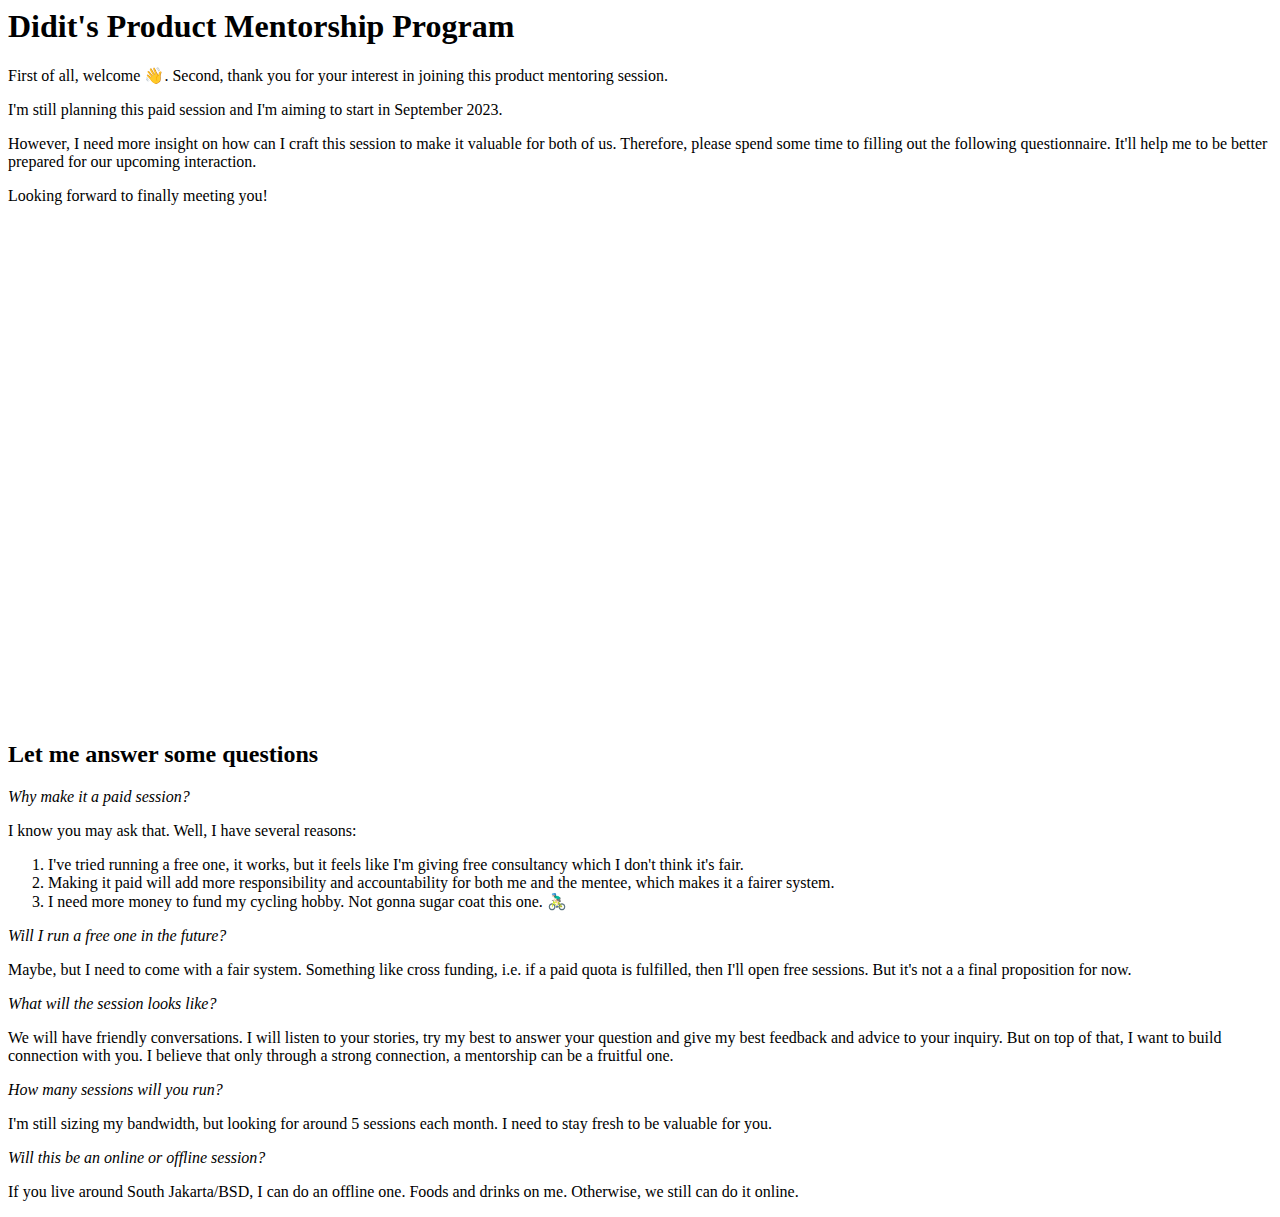
==== mentoring.html @ 769615be "Add initial content" ====
<html>

<head></head>

<body>
  <h1>Didit's Product Mentorship Program</h1>
  <p>First of all, welcome 👋. Second, thank you for your interest in joining this product mentoring session.</p>
  <p>I'm still planning this paid session and I'm aiming to start in September 2023.</p>
  <p>However, I need more insight on how can I craft this session to make it valuable for both of us. Therefore, please
    spend some time to filling out the following questionnaire. It'll help me to be better prepared for our upcoming
    interaction.</p>
  <p>Looking forward to finally meeting you!</p>

  <div data-tf-widget="Nn44AS0r" data-tf-opacity="100" data-tf-iframe-props="title=Didit Mentoring Inquiry"
    data-tf-transitive-search-params data-tf-medium="snippet" style="width:100%;height:500px;"></div>
  <script src="//embed.typeform.com/next/embed.js"></script>

  <h2>Let me answer some questions</h2>
  <p><em>Why make it a paid session?</em></p>
  <p>I know you may ask that. Well, I have several reasons:</p>
  <ol>
    <li>I've tried running a free one, it works, but it feels like I'm giving free consultancy which I don't think it's
      fair.</li>
    <li>Making it paid will add more responsibility and accountability for both me and the mentee, which makes it a
      fairer system.</li>
    <li>I need more money to fund my cycling hobby. Not gonna sugar coat this one. 🚴🏻‍♂️</li>
  </ol>
  <p><em>Will I run a free one in the future?</em></p>
  <p>Maybe, but I need to come with a fair system. Something like cross funding, i.e. if a paid quota is fulfilled, then
    I'll open free sessions. But it's not a a final proposition for now.</p>
  <p><em>What will the session looks like?</em></p>
  <p>We will have friendly conversations. I will listen to your stories, try my best to answer your question and give my
    best feedback and advice to your inquiry. But on top of that, I want to build connection with you. I believe that
    only through a strong connection, a mentorship can be a fruitful one.</p>
  <p><em>How many sessions will you run?</em></p>
  <p>I'm still sizing my bandwidth, but looking for around 5 sessions each month. I need to stay fresh to be valuable
    for you.</p>
  <p><em>Will this be an online or offline session?</em></p>
  <p>If you live around South Jakarta/BSD, I can do an offline one. Foods and drinks on me. Otherwise, we still can do
    it online.</p>

</body>

</html>
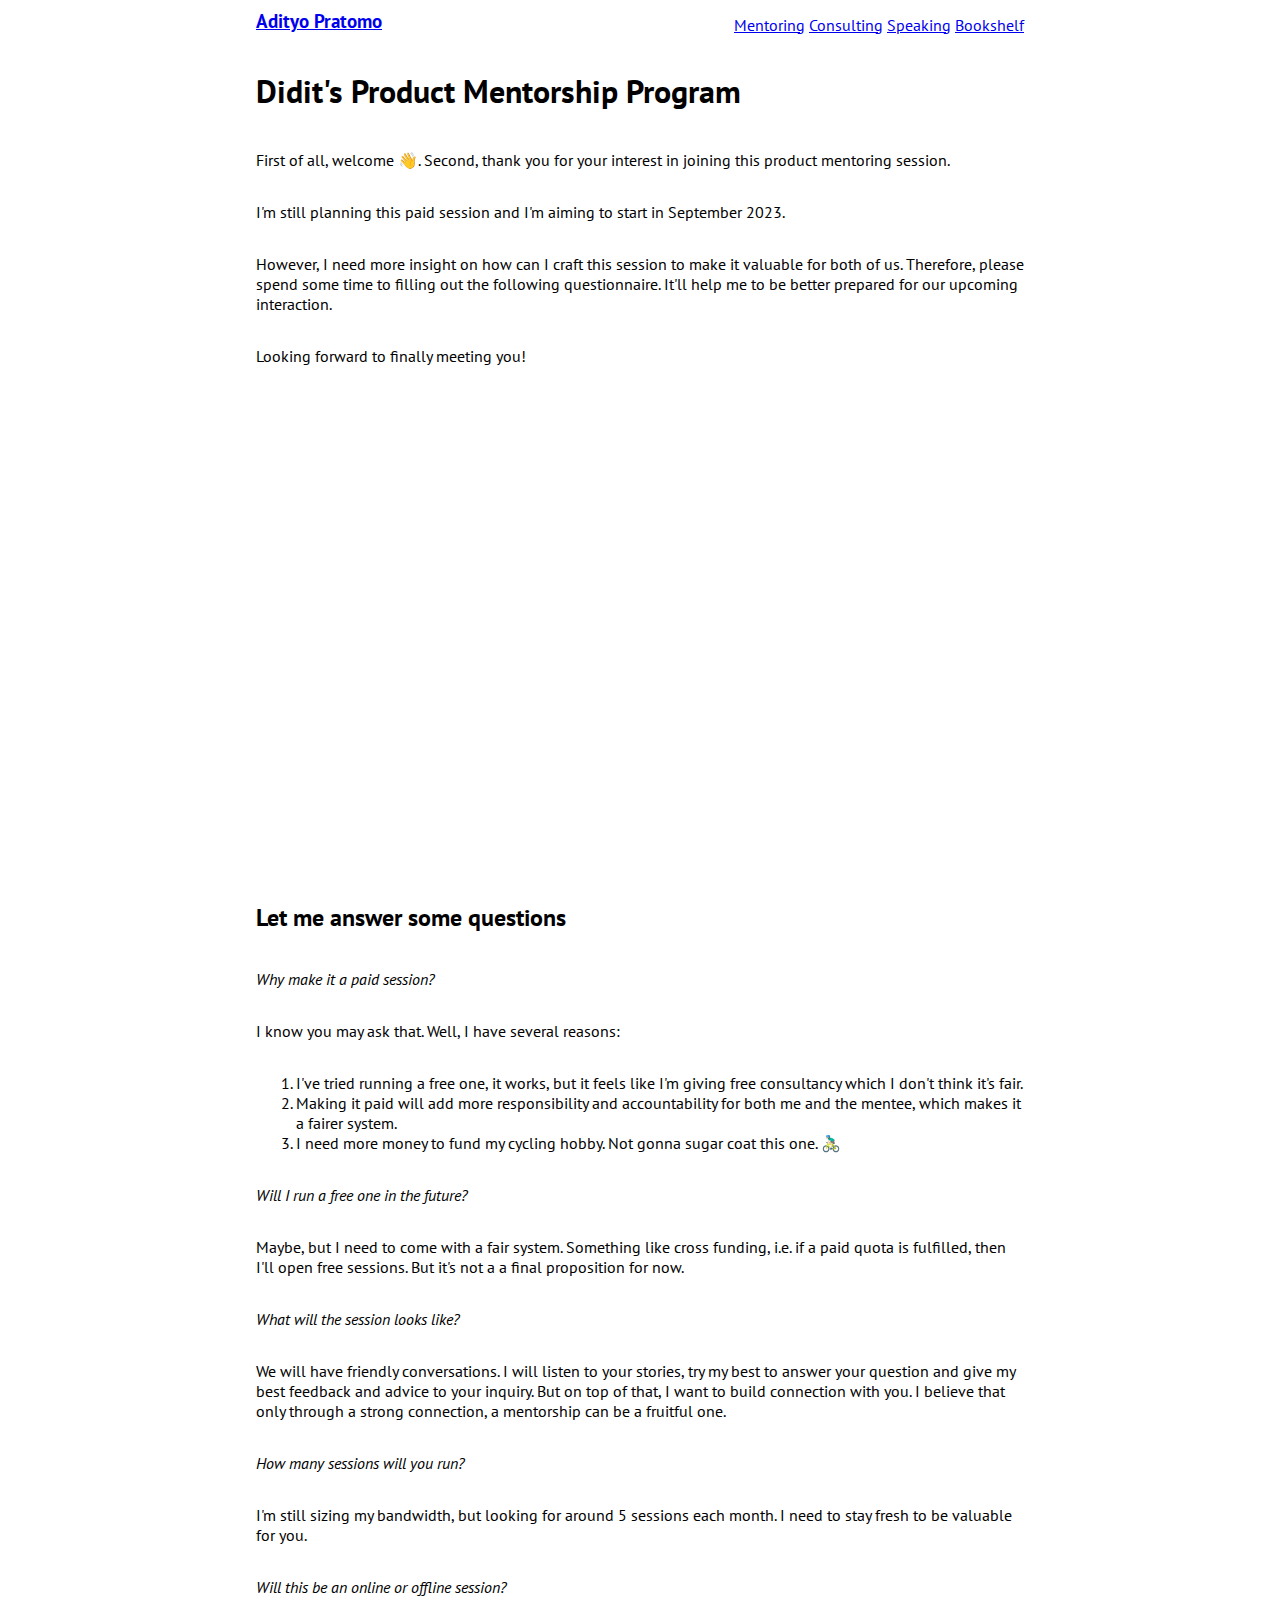
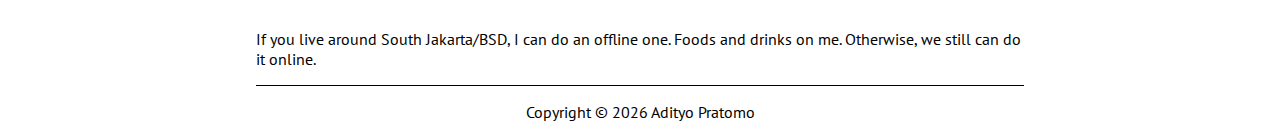
==== commit 10bbdea8: "update and style content" ====
--- a/mentoring.html
+++ b/mentoring.html
@@ -1,8 +1,26 @@
 <html>
 
-<head></head>
+
+<head>
+  <link rel="stylesheet" href="style.css">
+  <link rel="preconnect" href="https://fonts.googleapis.com">
+  <link rel="preconnect" href="https://fonts.gstatic.com" crossorigin>
+  <link href="https://fonts.googleapis.com/css2?family=PT+Sans:ital,wght@0,400;0,700;1,400;1,700&display=swap"
+    rel="stylesheet">
+</head>
 
 <body>
+  <nav>
+    <div id="nav-header">
+      <a class="site-title" href="index.html">Adityo Pratomo</a>
+    </div>
+    <div id="nav-items">
+      <a href="mentoring.html">Mentoring</a>
+      <a href="consulting.html">Consulting</a>
+      <a href="speaking.html">Speaking</a>
+      <a href="bookshelf.html">Bookshelf</a>
+    </div>
+  </nav>
   <h1>Didit's Product Mentorship Program</h1>
   <p>First of all, welcome 👋. Second, thank you for your interest in joining this product mentoring session.</p>
   <p>I'm still planning this paid session and I'm aiming to start in September 2023.</p>
@@ -39,6 +57,9 @@
   <p>If you live around South Jakarta/BSD, I can do an offline one. Foods and drinks on me. Otherwise, we still can do
     it online.</p>
 
+  <footer>
+    <p>Copyright &copy; <script>document.write(new Date().getFullYear())</script> Adityo Pratomo</p>
+  </footer>
 </body>
 
 </html>--- a/style.css
+++ b/style.css
@@ -0,0 +1,46 @@
+body {
+  width: 90%;
+  margin: auto;
+  display: flex;
+  flex-direction: column;
+  min-height: 100vh;
+  font-family: "PT Sans", serif;
+}
+
+nav {
+  display: flex;
+  flex-direction: column;
+  align-items: center;
+  padding: 24px 0;
+}
+
+nav #nav-header {
+  margin-bottom: 8px;
+}
+
+nav .site-title {
+  font-size: larger;
+  font-weight: 700;
+}
+
+main {
+  flex: 1;
+}
+
+footer {
+  border-top: 1px solid #000000;
+  text-align: center;
+}
+
+@media only screen and (min-width: 720px) {
+  body {
+    width: 60%;
+  }
+
+  nav {
+    display: flex;
+    flex-direction: row;
+    justify-content: space-between;
+    padding: 8px 0;
+  }
+}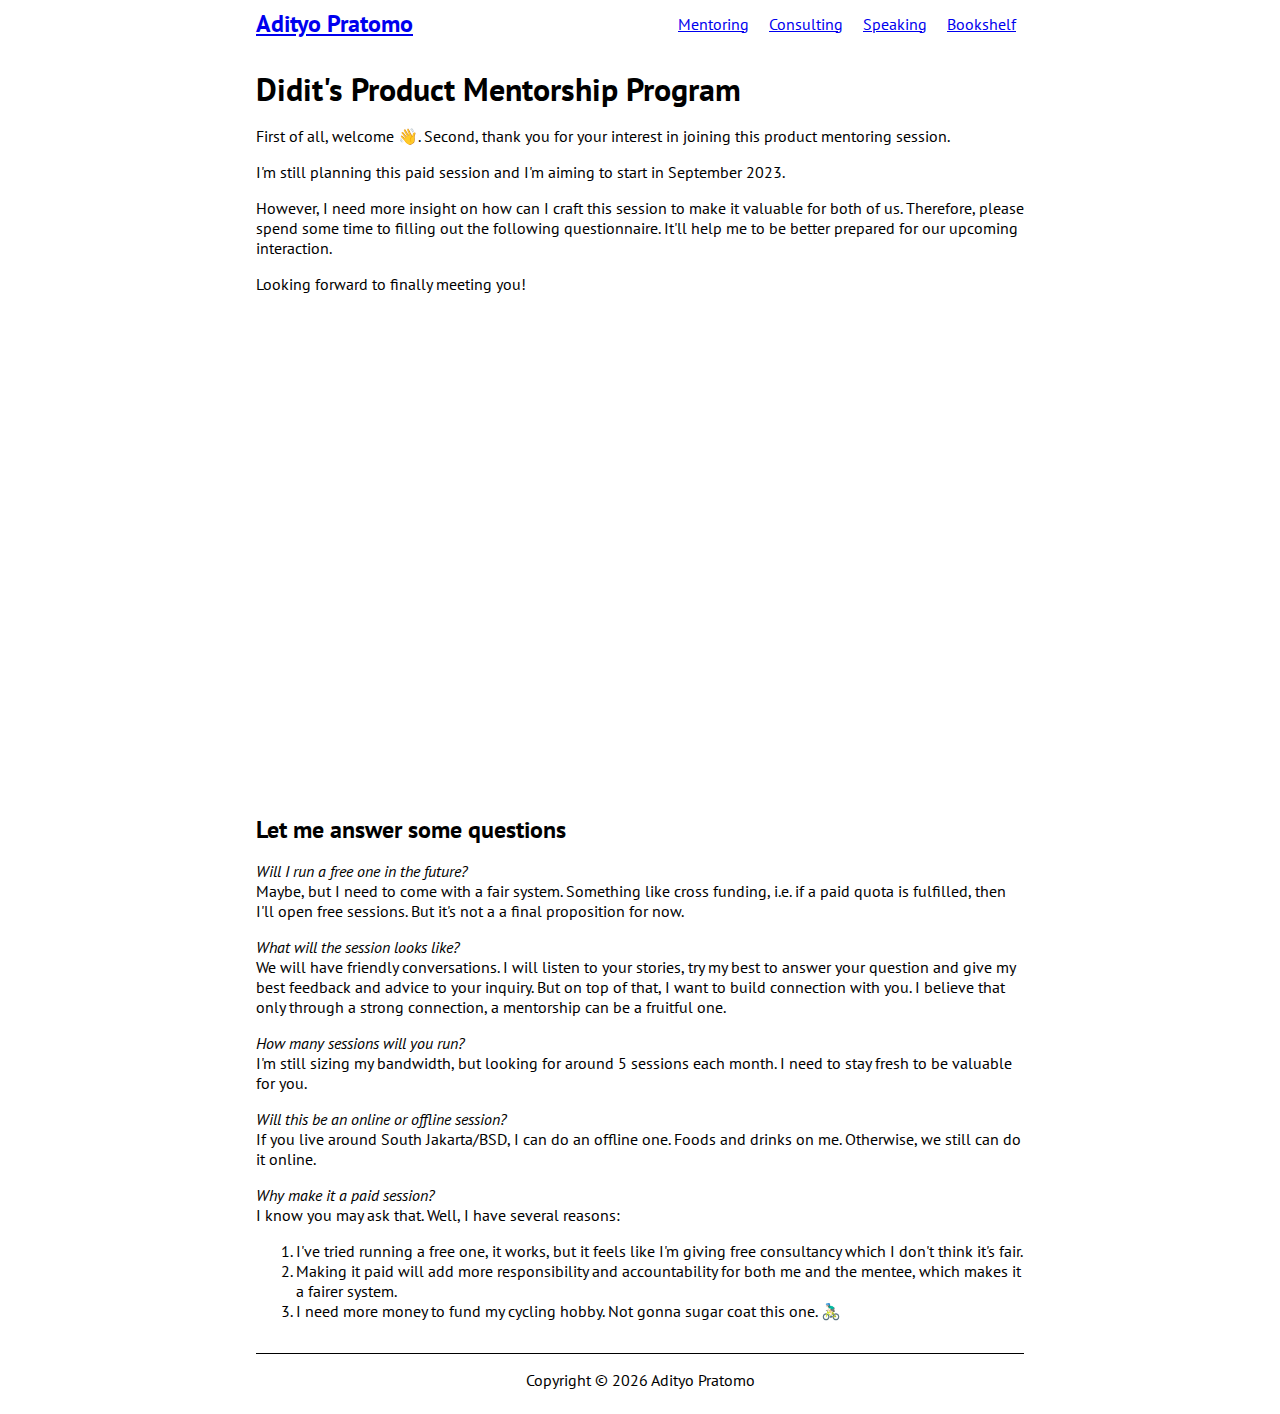
==== commit 2603edaa: "update styling on mentoring page" ====
--- a/mentoring.html
+++ b/mentoring.html
@@ -2,6 +2,7 @@
 
 
 <head>
+  <meta name="viewport" content="width=device-width, initial-scale=1.0" />
   <link rel="stylesheet" href="style.css">
   <link rel="preconnect" href="https://fonts.googleapis.com">
   <link rel="preconnect" href="https://fonts.gstatic.com" crossorigin>
@@ -34,8 +35,21 @@
   <script src="//embed.typeform.com/next/embed.js"></script>
 
   <h2>Let me answer some questions</h2>
-  <p><em>Why make it a paid session?</em></p>
-  <p>I know you may ask that. Well, I have several reasons:</p>
+  <p><em>Will I run a free one in the future?</em><br>
+    Maybe, but I need to come with a fair system. Something like cross funding, i.e. if a paid quota is fulfilled, then
+    I'll open free sessions. But it's not a a final proposition for now.</p>
+  <p><em>What will the session looks like?</em><br>
+    We will have friendly conversations. I will listen to your stories, try my best to answer your question and give my
+    best feedback and advice to your inquiry. But on top of that, I want to build connection with you. I believe that
+    only through a strong connection, a mentorship can be a fruitful one.</p>
+  <p><em>How many sessions will you run?</em><br>
+    I'm still sizing my bandwidth, but looking for around 5 sessions each month. I need to stay fresh to be valuable
+    for you.</p>
+  <p><em>Will this be an online or offline session?</em><br>
+    If you live around South Jakarta/BSD, I can do an offline one. Foods and drinks on me. Otherwise, we still can do
+    it online.</p>
+  <p><em>Why make it a paid session?</em><br />
+    I know you may ask that. Well, I have several reasons:<br />
   <ol>
     <li>I've tried running a free one, it works, but it feels like I'm giving free consultancy which I don't think it's
       fair.</li>
@@ -43,22 +57,12 @@
       fairer system.</li>
     <li>I need more money to fund my cycling hobby. Not gonna sugar coat this one. 🚴🏻‍♂️</li>
   </ol>
-  <p><em>Will I run a free one in the future?</em></p>
-  <p>Maybe, but I need to come with a fair system. Something like cross funding, i.e. if a paid quota is fulfilled, then
-    I'll open free sessions. But it's not a a final proposition for now.</p>
-  <p><em>What will the session looks like?</em></p>
-  <p>We will have friendly conversations. I will listen to your stories, try my best to answer your question and give my
-    best feedback and advice to your inquiry. But on top of that, I want to build connection with you. I believe that
-    only through a strong connection, a mentorship can be a fruitful one.</p>
-  <p><em>How many sessions will you run?</em></p>
-  <p>I'm still sizing my bandwidth, but looking for around 5 sessions each month. I need to stay fresh to be valuable
-    for you.</p>
-  <p><em>Will this be an online or offline session?</em></p>
-  <p>If you live around South Jakarta/BSD, I can do an offline one. Foods and drinks on me. Otherwise, we still can do
-    it online.</p>
+  </p>
 
   <footer>
-    <p>Copyright &copy; <script>document.write(new Date().getFullYear())</script> Adityo Pratomo</p>
+    <p>Copyright &copy;
+      <script>document.write(new Date().getFullYear())</script> Adityo Pratomo
+    </p>
   </footer>
 </body>
 
--- a/style.css
+++ b/style.css
@@ -5,6 +5,10 @@
   flex-direction: column;
   min-height: 100vh;
   font-family: "PT Sans", serif;
+}
+
+h1, h2, p {
+  margin-bottom: 0;
 }
 
 nav {
@@ -19,17 +23,26 @@
 }
 
 nav .site-title {
-  font-size: larger;
+  font-size: x-large;
   font-weight: 700;
+}
+
+nav #nav-items a {
+  padding: 8px;
 }
 
 main {
   flex: 1;
 }
 
+main img.header-image {
+  width: 100%;
+}
+
 footer {
   border-top: 1px solid #000000;
   text-align: center;
+  padding-bottom: 24px;
 }
 
 @media only screen and (min-width: 720px) {
@@ -43,4 +56,8 @@
     justify-content: space-between;
     padding: 8px 0;
   }
+
+  nav #nav-header {
+    margin-bottom: 0;
+  }
 }